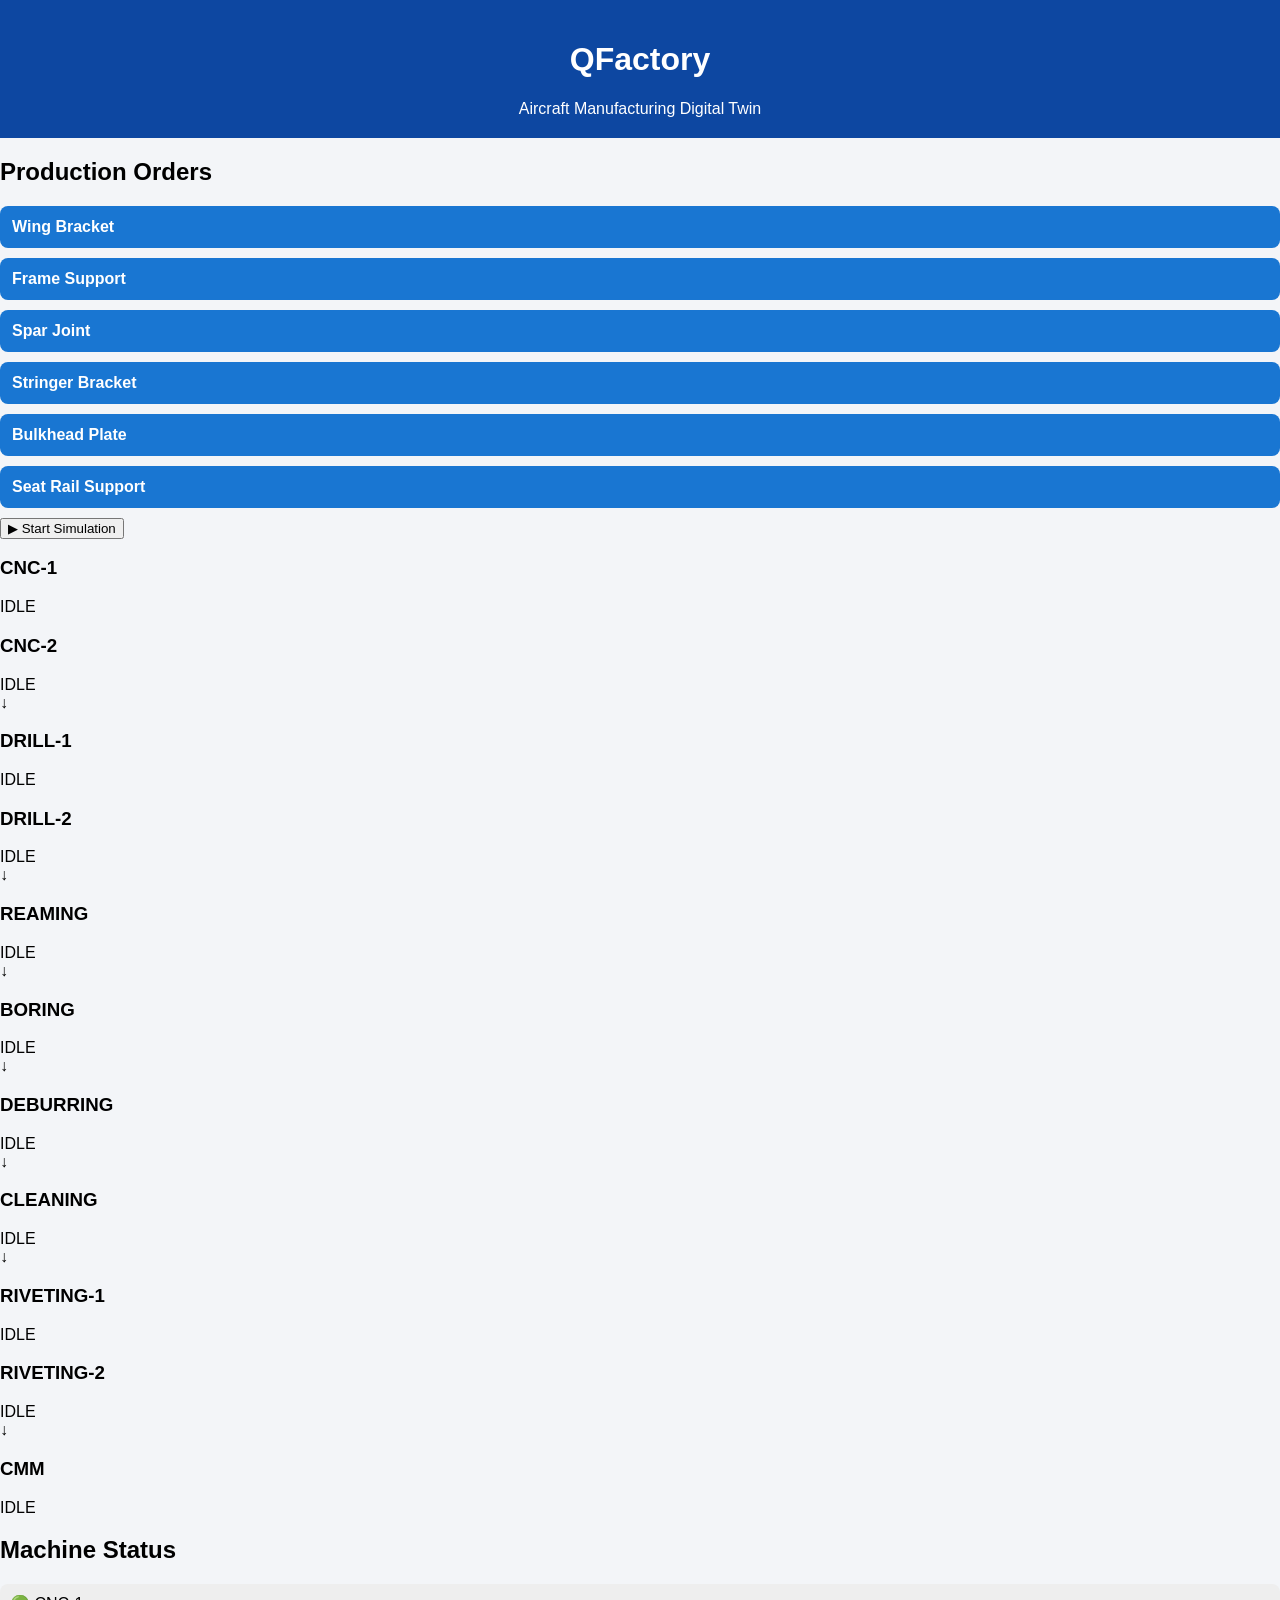
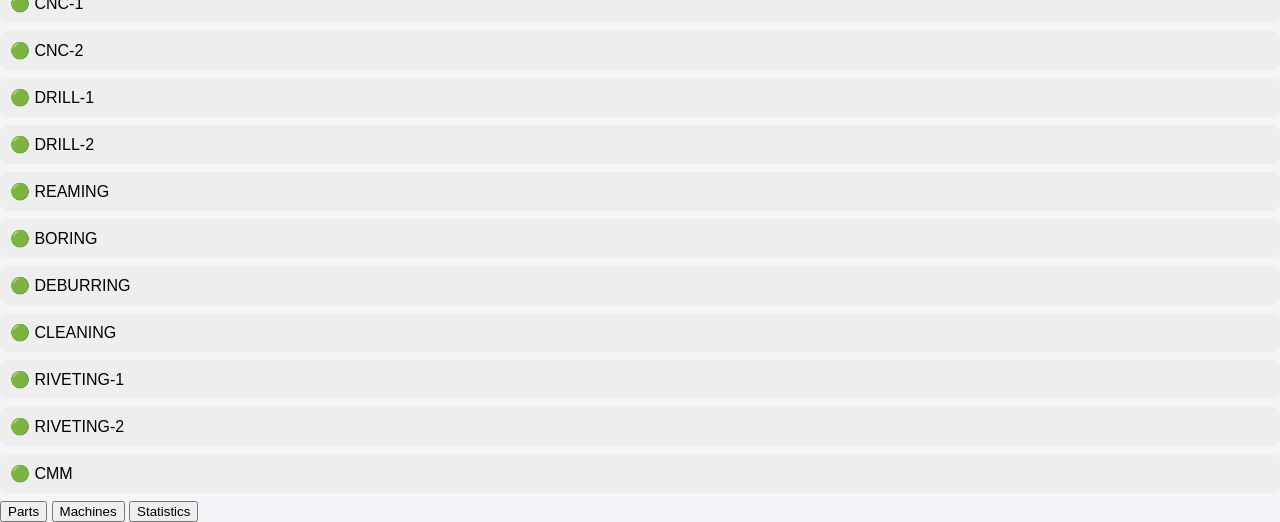
==== index.html @ 42df08ba "index.html" ====
<!DOCTYPE html>
<html lang="en">

<head>

<meta charset="UTF-8">

<meta name="viewport" content="width=device-width, initial-scale=1.0">

<title>QFactory Digital Twin</title>

<link rel="stylesheet" href="style.css">

<script src="https://cdn.plot.ly/plotly-2.35.2.min.js"></script>

</head>

<body>

<div class="header">

    <div class="logoArea">

        <h1>QFactory</h1>

        <span>Aircraft Manufacturing Digital Twin</span>

    </div>

</div>


<div class="mainContainer">

    <!-- LEFT PANEL -->

    <div class="leftPanel">

        <h2>Production Orders</h2>

        <div id="orders">

        </div>

    </div>


    <!-- CENTER PANEL -->

    <div class="centerPanel">

        <div class="toolbar">

            <button id="startButton">

                ▶ Start Simulation

            </button>

        </div>

        <div id="informationContent">

        </div>

        <div id="factoryArea">

            <div class="row">

                <div class="machineCard" id="CNC-1">

                    <h3>CNC-1</h3>

                    <span class="currentPart">

                        IDLE

                    </span>

                </div>

                <div class="machineCard" id="CNC-2">

                    <h3>CNC-2</h3>

                    <span class="currentPart">

                        IDLE

                    </span>

                </div>

            </div>

            <div class="arrow">↓</div>

            <div class="row">

                <div class="machineCard" id="DRILL-1">

                    <h3>DRILL-1</h3>

                    <span class="currentPart">

                        IDLE

                    </span>

                </div>

                <div class="machineCard" id="DRILL-2">

                    <h3>DRILL-2</h3>

                    <span class="currentPart">

                        IDLE

                    </span>

                </div>

            </div>

            <div class="arrow">↓</div>

            <div class="row">

                <div class="machineCard single"

                    id="REAMING-1">

                    <h3>REAMING</h3>

                    <span class="currentPart">

                        IDLE

                    </span>

                </div>

            </div>

            <div class="arrow">↓</div>

            <div class="row">

                <div class="machineCard single"

                    id="BORING-1">

                    <h3>BORING</h3>

                    <span class="currentPart">

                        IDLE

                    </span>

                </div>

            </div>

            <div class="arrow">↓</div>

            <div class="row">

                <div class="machineCard single"

                    id="DEBURRING-1">

                    <h3>DEBURRING</h3>

                    <span class="currentPart">

                        IDLE

                    </span>

                </div>

            </div>
            <div class="arrow">↓</div>

            <div class="row">

                <div class="machineCard single"
                    id="CLEANING-1">

                    <h3>CLEANING</h3>

                    <span class="currentPart">

                        IDLE

                    </span>

                </div>

            </div>

            <div class="arrow">↓</div>

            <div class="row">

                <div class="machineCard"
                    id="RIVETING-1">

                    <h3>RIVETING-1</h3>

                    <span class="currentPart">

                        IDLE

                    </span>

                </div>

                <div class="machineCard"
                    id="RIVETING-2">

                    <h3>RIVETING-2</h3>

                    <span class="currentPart">

                        IDLE

                    </span>

                </div>

            </div>

            <div class="arrow">↓</div>

            <div class="row">

                <div class="machineCard single"
                    id="CMM-1">

                    <h3>CMM</h3>

                    <span class="currentPart">

                        IDLE

                    </span>

                </div>

            </div>

        </div>

    </div>


    <!-- RIGHT PANEL -->

    <div class="rightPanel">

        <h2>Machine Status</h2>

        <div id="machines">

        </div>

    </div>

</div>



<!-- BOTTOM PANEL -->

<div class="bottomPanel">

    <div class="tabs">

        <button class="tabButton active">

            Parts

        </button>

        <button class="tabButton">

            Machines

        </button>

        <button class="tabButton">

            Statistics

        </button>

    </div>

    <div id="bottomContent">

    </div>

</div>



<script src="script.js"></script>

</body>

</html>
---- style.css ----
body{

margin:0;

padding:0;

background:#f3f5f8;

font-family:Arial;

}

.header{

background:#0d47a1;

color:white;

padding:20px;

text-align:center;

}

.container{

display:grid;

grid-template-columns:1fr 2fr 1fr;

gap:20px;

padding:20px;

}

.left-panel,

.center-panel,

.right-panel{

background:white;

padding:20px;

border-radius:10px;

box-shadow:0px 0px 10px rgba(0,0,0,.1);

min-height:600px;

}

.card{

background:#1976d2;

color:white;

padding:12px;

margin:10px 0;

border-radius:8px;

font-weight:bold;

}

.machine{

background:#eeeeee;

padding:10px;

margin:8px 0;

border-radius:8px;

}
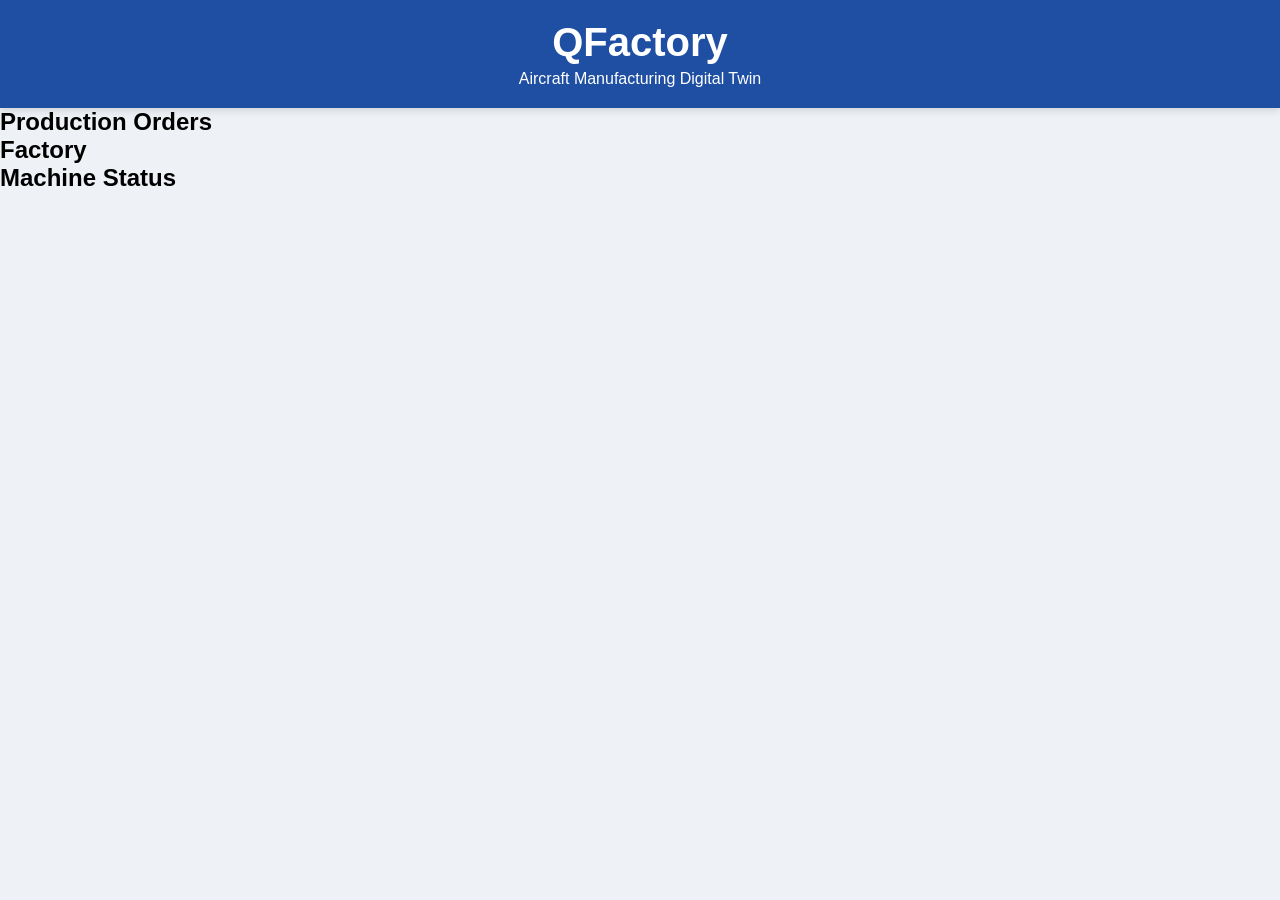
==== commit 9e83be38: "index.html" ====
--- a/index.html
+++ b/index.html
@@ -7,11 +7,9 @@
 
 <meta name="viewport" content="width=device-width, initial-scale=1.0">
 
-<title>QFactory Digital Twin</title>
+<title>QFactory</title>
 
 <link rel="stylesheet" href="style.css">
-
-<script src="https://cdn.plot.ly/plotly-2.35.2.min.js"></script>
 
 </head>
 
@@ -19,293 +17,39 @@
 
 <div class="header">
 
-    <div class="logoArea">
+<h1>QFactory</h1>
 
-        <h1>QFactory</h1>
-
-        <span>Aircraft Manufacturing Digital Twin</span>
-
-    </div>
+<p>Aircraft Manufacturing Digital Twin</p>
 
 </div>
 
+<div class="container">
 
-<div class="mainContainer">
+<div class="left-panel">
 
-    <!-- LEFT PANEL -->
+<h2>Production Orders</h2>
 
-    <div class="leftPanel">
-
-        <h2>Production Orders</h2>
-
-        <div id="orders">
-
-        </div>
-
-    </div>
-
-
-    <!-- CENTER PANEL -->
-
-    <div class="centerPanel">
-
-        <div class="toolbar">
-
-            <button id="startButton">
-
-                ▶ Start Simulation
-
-            </button>
-
-        </div>
-
-        <div id="informationContent">
-
-        </div>
-
-        <div id="factoryArea">
-
-            <div class="row">
-
-                <div class="machineCard" id="CNC-1">
-
-                    <h3>CNC-1</h3>
-
-                    <span class="currentPart">
-
-                        IDLE
-
-                    </span>
-
-                </div>
-
-                <div class="machineCard" id="CNC-2">
-
-                    <h3>CNC-2</h3>
-
-                    <span class="currentPart">
-
-                        IDLE
-
-                    </span>
-
-                </div>
-
-            </div>
-
-            <div class="arrow">↓</div>
-
-            <div class="row">
-
-                <div class="machineCard" id="DRILL-1">
-
-                    <h3>DRILL-1</h3>
-
-                    <span class="currentPart">
-
-                        IDLE
-
-                    </span>
-
-                </div>
-
-                <div class="machineCard" id="DRILL-2">
-
-                    <h3>DRILL-2</h3>
-
-                    <span class="currentPart">
-
-                        IDLE
-
-                    </span>
-
-                </div>
-
-            </div>
-
-            <div class="arrow">↓</div>
-
-            <div class="row">
-
-                <div class="machineCard single"
-
-                    id="REAMING-1">
-
-                    <h3>REAMING</h3>
-
-                    <span class="currentPart">
-
-                        IDLE
-
-                    </span>
-
-                </div>
-
-            </div>
-
-            <div class="arrow">↓</div>
-
-            <div class="row">
-
-                <div class="machineCard single"
-
-                    id="BORING-1">
-
-                    <h3>BORING</h3>
-
-                    <span class="currentPart">
-
-                        IDLE
-
-                    </span>
-
-                </div>
-
-            </div>
-
-            <div class="arrow">↓</div>
-
-            <div class="row">
-
-                <div class="machineCard single"
-
-                    id="DEBURRING-1">
-
-                    <h3>DEBURRING</h3>
-
-                    <span class="currentPart">
-
-                        IDLE
-
-                    </span>
-
-                </div>
-
-            </div>
-            <div class="arrow">↓</div>
-
-            <div class="row">
-
-                <div class="machineCard single"
-                    id="CLEANING-1">
-
-                    <h3>CLEANING</h3>
-
-                    <span class="currentPart">
-
-                        IDLE
-
-                    </span>
-
-                </div>
-
-            </div>
-
-            <div class="arrow">↓</div>
-
-            <div class="row">
-
-                <div class="machineCard"
-                    id="RIVETING-1">
-
-                    <h3>RIVETING-1</h3>
-
-                    <span class="currentPart">
-
-                        IDLE
-
-                    </span>
-
-                </div>
-
-                <div class="machineCard"
-                    id="RIVETING-2">
-
-                    <h3>RIVETING-2</h3>
-
-                    <span class="currentPart">
-
-                        IDLE
-
-                    </span>
-
-                </div>
-
-            </div>
-
-            <div class="arrow">↓</div>
-
-            <div class="row">
-
-                <div class="machineCard single"
-                    id="CMM-1">
-
-                    <h3>CMM</h3>
-
-                    <span class="currentPart">
-
-                        IDLE
-
-                    </span>
-
-                </div>
-
-            </div>
-
-        </div>
-
-    </div>
-
-
-    <!-- RIGHT PANEL -->
-
-    <div class="rightPanel">
-
-        <h2>Machine Status</h2>
-
-        <div id="machines">
-
-        </div>
-
-    </div>
+<div id="orders"></div>
 
 </div>
 
+<div class="center-panel">
 
+<h2>Factory</h2>
 
-<!-- BOTTOM PANEL -->
-
-<div class="bottomPanel">
-
-    <div class="tabs">
-
-        <button class="tabButton active">
-
-            Parts
-
-        </button>
-
-        <button class="tabButton">
-
-            Machines
-
-        </button>
-
-        <button class="tabButton">
-
-            Statistics
-
-        </button>
-
-    </div>
-
-    <div id="bottomContent">
-
-    </div>
+<div id="factory"></div>
 
 </div>
 
+<div class="right-panel">
 
+<h2>Machine Status</h2>
+
+<div id="machines"></div>
+
+</div>
+
+</div>
 
 <script src="script.js"></script>
 
--- a/style.css
+++ b/style.css
@@ -1,81 +1,542 @@
+*{
+    margin:0;
+    padding:0;
+    box-sizing:border-box;
+    font-family:Arial,Helvetica,sans-serif;
+}
+
 body{
 
-margin:0;
-
-padding:0;
-
-background:#f3f5f8;
-
-font-family:Arial;
+    background:#eef2f7;
 
 }
 
 .header{
 
-background:#0d47a1;
-
-color:white;
-
-padding:20px;
-
-text-align:center;
-
-}
-
-.container{
-
-display:grid;
-
-grid-template-columns:1fr 2fr 1fr;
-
-gap:20px;
-
-padding:20px;
-
-}
-
-.left-panel,
-
-.center-panel,
-
-.right-panel{
-
-background:white;
-
-padding:20px;
-
-border-radius:10px;
-
-box-shadow:0px 0px 10px rgba(0,0,0,.1);
-
-min-height:600px;
-
-}
-
-.card{
-
-background:#1976d2;
-
-color:white;
-
-padding:12px;
-
-margin:10px 0;
-
-border-radius:8px;
-
-font-weight:bold;
-
-}
-
-.machine{
-
-background:#eeeeee;
-
-padding:10px;
-
-margin:8px 0;
-
-border-radius:8px;
-
-}
+    background:#1f4fa3;
+
+    color:white;
+
+    text-align:center;
+
+    padding:20px;
+
+    box-shadow:0 2px 8px rgba(0,0,0,.15);
+
+}
+
+.header h1{
+
+    font-size:40px;
+
+    margin-bottom:5px;
+
+}
+
+.header span{
+
+    font-size:15px;
+
+}
+
+.mainContainer{
+
+    display:grid;
+
+    grid-template-columns:320px 1fr 320px;
+
+    gap:15px;
+
+    padding:15px;
+
+}
+
+.leftPanel,
+.centerPanel,
+.rightPanel{
+
+    background:white;
+
+    border-radius:10px;
+
+    box-shadow:0 2px 10px rgba(0,0,0,.08);
+
+    padding:18px;
+
+}
+
+.leftPanel h2,
+.centerPanel h2,
+.rightPanel h2{
+
+    margin-bottom:15px;
+
+}
+
+#orders{
+
+    display:flex;
+
+    flex-direction:column;
+
+    gap:12px;
+
+}
+
+.orderCard{
+
+    background:#2877cc;
+
+    color:white;
+
+    padding:15px;
+
+    border-radius:8px;
+
+    cursor:pointer;
+
+    transition:.3s;
+
+    font-weight:bold;
+
+}
+
+.orderCard:hover{
+
+    transform:translateX(5px);
+
+    background:#1d5fab;
+
+}
+
+.toolbar{
+
+    margin-bottom:15px;
+
+}
+
+#startButton{
+
+    width:100%;
+
+    border:none;
+
+    background:#2877cc;
+
+    color:white;
+
+    padding:12px;
+
+    font-size:16px;
+
+    border-radius:6px;
+
+    cursor:pointer;
+
+    transition:.3s;
+
+}
+
+#startButton:hover{
+
+    background:#195ca9;
+
+}
+
+#informationContent{
+
+    min-height:300px;
+
+    border:1px dashed #ccc;
+
+    padding:15px;
+
+    margin-bottom:20px;
+
+    overflow:auto;
+
+}
+
+#factoryArea{
+
+    display:flex;
+
+    flex-direction:column;
+
+    align-items:center;
+
+    gap:10px;
+
+}
+
+.row{
+
+    display:flex;
+
+    gap:40px;
+
+}
+
+.machineCard{
+
+    width:150px;
+
+    background:#43a047;
+
+    color:white;
+
+    border-radius:8px;
+
+    padding:12px;
+
+    text-align:center;
+
+    transition:.3s;
+
+    box-shadow:0 4px 10px rgba(0,0,0,.15);
+
+}
+
+.machineCard.single{
+
+    width:170px;
+
+}
+
+.machineCard h3{
+
+    margin-bottom:8px;
+
+}
+
+.currentPart{
+
+    font-size:14px;
+
+}
+
+.arrow{
+
+    font-size:30px;
+
+    color:#888;
+
+}
+
+/*=============================
+RIGHT PANEL
+=============================*/
+
+#machines{
+
+    display:flex;
+
+    flex-direction:column;
+
+    gap:10px;
+
+}
+
+.machineStatus{
+
+    background:#ececec;
+
+    border-radius:8px;
+
+    padding:10px 14px;
+
+    display:flex;
+
+    justify-content:space-between;
+
+    align-items:center;
+
+    transition:.3s;
+
+}
+
+.machineStatus span{
+
+    font-weight:bold;
+
+}
+
+.machineDot{
+
+    width:12px;
+
+    height:12px;
+
+    border-radius:50%;
+
+    background:#3cc45f;
+
+    display:inline-block;
+
+    margin-right:8px;
+
+}
+
+.machineBusy{
+
+    background:#e53935 !important;
+
+    color:white;
+
+}
+
+.machineBusy .machineDot{
+
+    background:white;
+
+}
+
+
+
+/*=============================
+BOTTOM PANEL
+=============================*/
+
+.bottomPanel{
+
+    margin:0 15px 15px;
+
+    background:white;
+
+    border-radius:10px;
+
+    padding:20px;
+
+    box-shadow:0 2px 10px rgba(0,0,0,.08);
+
+}
+
+.tabs{
+
+    display:flex;
+
+    gap:10px;
+
+    margin-bottom:20px;
+
+}
+
+.tabButton{
+
+    padding:10px 20px;
+
+    border:none;
+
+    background:#ececec;
+
+    border-radius:6px;
+
+    cursor:pointer;
+
+    transition:.3s;
+
+    font-weight:bold;
+
+}
+
+.tabButton:hover{
+
+    background:#2877cc;
+
+    color:white;
+
+}
+
+.tabButton.active{
+
+    background:#2877cc;
+
+    color:white;
+
+}
+
+#bottomContent{
+
+    min-height:220px;
+
+    border:1px solid #ddd;
+
+    border-radius:8px;
+
+    padding:15px;
+
+    overflow:auto;
+
+}
+
+
+
+/*=============================
+PART ACTIVE
+=============================*/
+
+.orderActive{
+
+    background:#e53935 !important;
+
+    animation:pulse .8s infinite;
+
+}
+
+.orderFinished{
+
+    background:#43a047 !important;
+
+}
+
+@keyframes pulse{
+
+    0%{
+
+        transform:scale(1);
+
+    }
+
+    50%{
+
+        transform:scale(1.04);
+
+    }
+
+    100%{
+
+        transform:scale(1);
+
+    }
+
+}
+
+
+
+/*=============================
+MACHINE ACTIVE
+=============================*/
+
+.machineCard.active{
+
+    background:#e53935;
+
+    transform:scale(1.05);
+
+}
+
+.machineCard.finished{
+
+    background:#43a047;
+
+}
+
+
+
+/*=============================
+TABLE
+=============================*/
+
+table{
+
+    width:100%;
+
+    border-collapse:collapse;
+
+}
+
+th{
+
+    background:#2877cc;
+
+    color:white;
+
+    padding:10px;
+
+}
+
+td{
+
+    border:1px solid #ddd;
+
+    padding:8px;
+
+    text-align:center;
+
+}
+
+
+
+/*=============================
+SCROLLBAR
+=============================*/
+
+::-webkit-scrollbar{
+
+    width:8px;
+
+}
+
+::-webkit-scrollbar-thumb{
+
+    background:#2877cc;
+
+    border-radius:10px;
+
+}
+
+
+
+/*=============================
+RESPONSIVE
+=============================*/
+
+@media(max-width:1200px){
+
+.mainContainer{
+
+grid-template-columns:1fr;
+
+}
+
+.leftPanel{
+
+order:1;
+
+}
+
+.centerPanel{
+
+order:2;
+
+}
+
+.rightPanel{
+
+order:3;
+
+}
+
+.row{
+
+flex-direction:column;
+
+align-items:center;
+
+gap:15px;
+
+}
+
+.machineCard{
+
+width:220px;
+
+}
+
+.machineCard.single{
+
+width:220px;
+
+}
+
+}
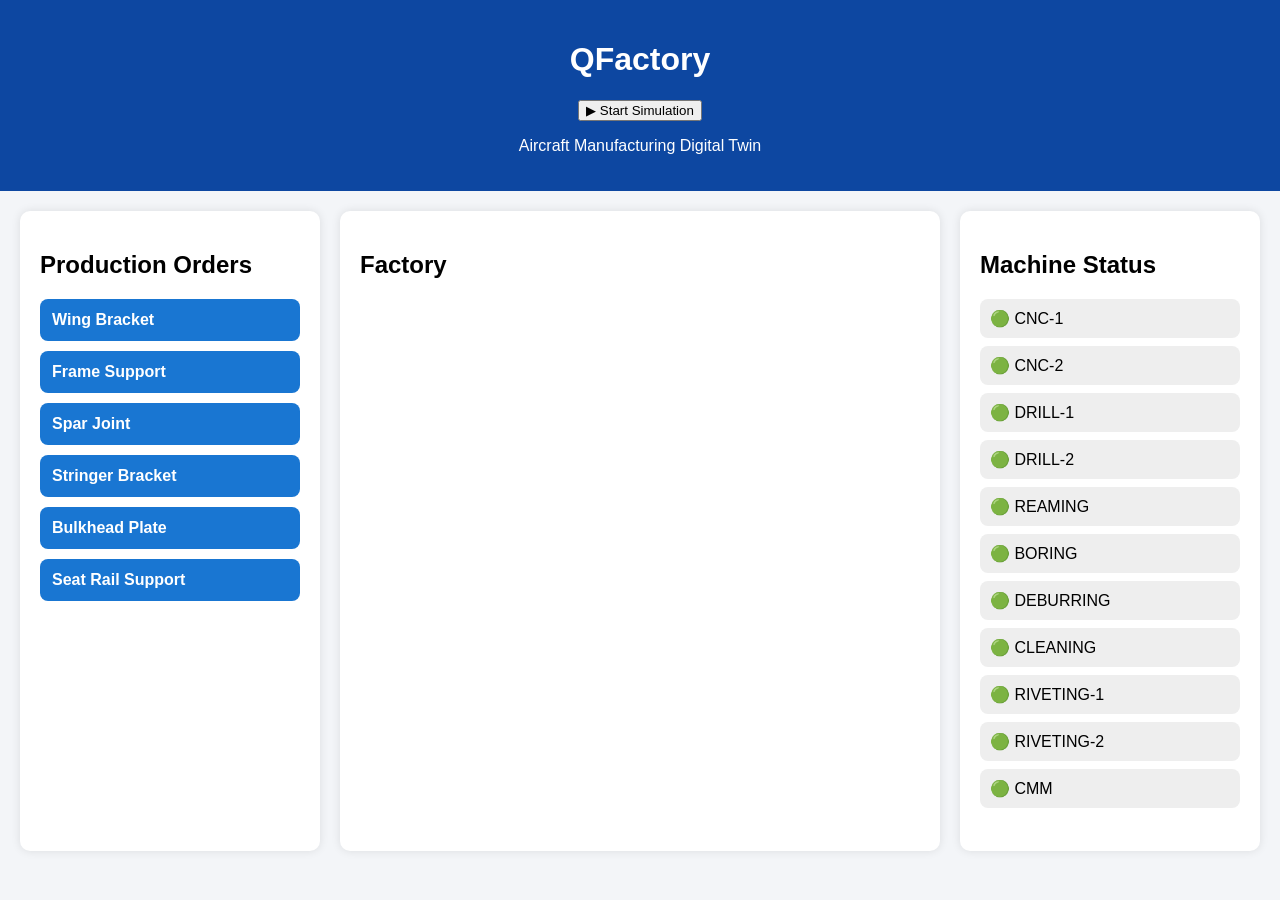
==== commit 69f12773: "index.html" ====
--- a/index.html
+++ b/index.html
@@ -18,7 +18,9 @@
 <div class="header">
 
 <h1>QFactory</h1>
+<button id="startButton">▶ Start Simulation</button>
 
+<div id="simulationArea"></div>
 <p>Aircraft Manufacturing Digital Twin</p>
 
 </div>
--- a/style.css
+++ b/style.css
@@ -1,542 +1,82 @@
-*{
-    margin:0;
-    padding:0;
-    box-sizing:border-box;
-    font-family:Arial,Helvetica,sans-serif;
-}
-
 body{
 
-    background:#eef2f7;
+margin:0;
+
+padding:0;
+
+background:#f3f5f8;
+
+font-family:Arial;
 
 }
 
 .header{
 
-    background:#1f4fa3;
+background:#0d47a1;
 
-    color:white;
+color:white;
 
-    text-align:center;
+padding:20px;
 
-    padding:20px;
-
-    box-shadow:0 2px 8px rgba(0,0,0,.15);
+text-align:center;
 
 }
 
-.header h1{
+.container{
 
-    font-size:40px;
+display:grid;
 
-    margin-bottom:5px;
+grid-template-columns:1fr 2fr 1fr;
+
+gap:20px;
+
+padding:20px;
 
 }
 
-.header span{
+.left-panel,
 
-    font-size:15px;
+.center-panel,
 
-}
+.right-panel{
 
-.mainContainer{
+background:white;
 
-    display:grid;
+padding:20px;
 
-    grid-template-columns:320px 1fr 320px;
+border-radius:10px;
 
-    gap:15px;
+box-shadow:0px 0px 10px rgba(0,0,0,.1);
 
-    padding:15px;
-
-}
-
-.leftPanel,
-.centerPanel,
-.rightPanel{
-
-    background:white;
-
-    border-radius:10px;
-
-    box-shadow:0 2px 10px rgba(0,0,0,.08);
-
-    padding:18px;
-
-}
-
-.leftPanel h2,
-.centerPanel h2,
-.rightPanel h2{
-
-    margin-bottom:15px;
-
-}
-
-#orders{
-
-    display:flex;
-
-    flex-direction:column;
-
-    gap:12px;
-
-}
-
-.orderCard{
-
-    background:#2877cc;
-
-    color:white;
-
-    padding:15px;
-
-    border-radius:8px;
-
-    cursor:pointer;
-
-    transition:.3s;
-
-    font-weight:bold;
-
-}
-
-.orderCard:hover{
-
-    transform:translateX(5px);
-
-    background:#1d5fab;
-
-}
-
-.toolbar{
-
-    margin-bottom:15px;
-
-}
-
-#startButton{
-
-    width:100%;
-
-    border:none;
-
-    background:#2877cc;
-
-    color:white;
-
-    padding:12px;
-
-    font-size:16px;
-
-    border-radius:6px;
-
-    cursor:pointer;
-
-    transition:.3s;
-
-}
-
-#startButton:hover{
-
-    background:#195ca9;
-
-}
-
-#informationContent{
-
-    min-height:300px;
-
-    border:1px dashed #ccc;
-
-    padding:15px;
-
-    margin-bottom:20px;
-
-    overflow:auto;
-
-}
-
-#factoryArea{
-
-    display:flex;
-
-    flex-direction:column;
-
-    align-items:center;
-
-    gap:10px;
-
-}
-
-.row{
-
-    display:flex;
-
-    gap:40px;
-
-}
-
-.machineCard{
-
-    width:150px;
-
-    background:#43a047;
-
-    color:white;
-
-    border-radius:8px;
-
-    padding:12px;
-
-    text-align:center;
-
-    transition:.3s;
-
-    box-shadow:0 4px 10px rgba(0,0,0,.15);
-
-}
-
-.machineCard.single{
-
-    width:170px;
-
-}
-
-.machineCard h3{
-
-    margin-bottom:8px;
-
-}
-
-.currentPart{
-
-    font-size:14px;
-
-}
-
-.arrow{
-
-    font-size:30px;
-
-    color:#888;
-
-}
-
-/*=============================
-RIGHT PANEL
-=============================*/
-
-#machines{
-
-    display:flex;
-
-    flex-direction:column;
-
-    gap:10px;
-
-}
-
-.machineStatus{
-
-    background:#ececec;
-
-    border-radius:8px;
-
-    padding:10px 14px;
-
-    display:flex;
-
-    justify-content:space-between;
-
-    align-items:center;
-
-    transition:.3s;
-
-}
-
-.machineStatus span{
-
-    font-weight:bold;
-
-}
-
-.machineDot{
-
-    width:12px;
-
-    height:12px;
-
-    border-radius:50%;
-
-    background:#3cc45f;
-
-    display:inline-block;
-
-    margin-right:8px;
-
-}
-
-.machineBusy{
-
-    background:#e53935 !important;
-
-    color:white;
-
-}
-
-.machineBusy .machineDot{
-
-    background:white;
+min-height:600px;
 
 }
 
 
+.card{
 
-/*=============================
-BOTTOM PANEL
-=============================*/
+background:#1976d2;
 
-.bottomPanel{
+color:white;
 
-    margin:0 15px 15px;
+padding:12px;
 
-    background:white;
+margin:10px 0;
 
-    border-radius:10px;
+border-radius:8px;
 
-    padding:20px;
-
-    box-shadow:0 2px 10px rgba(0,0,0,.08);
+font-weight:bold;
 
 }
 
-.tabs{
+.machine{
 
-    display:flex;
+background:#eeeeee;
 
-    gap:10px;
+padding:10px;
 
-    margin-bottom:20px;
+margin:8px 0;
+
+border-radius:8px;
 
 }
-
-.tabButton{
-
-    padding:10px 20px;
-
-    border:none;
-
-    background:#ececec;
-
-    border-radius:6px;
-
-    cursor:pointer;
-
-    transition:.3s;
-
-    font-weight:bold;
-
-}
-
-.tabButton:hover{
-
-    background:#2877cc;
-
-    color:white;
-
-}
-
-.tabButton.active{
-
-    background:#2877cc;
-
-    color:white;
-
-}
-
-#bottomContent{
-
-    min-height:220px;
-
-    border:1px solid #ddd;
-
-    border-radius:8px;
-
-    padding:15px;
-
-    overflow:auto;
-
-}
-
-
-
-/*=============================
-PART ACTIVE
-=============================*/
-
-.orderActive{
-
-    background:#e53935 !important;
-
-    animation:pulse .8s infinite;
-
-}
-
-.orderFinished{
-
-    background:#43a047 !important;
-
-}
-
-@keyframes pulse{
-
-    0%{
-
-        transform:scale(1);
-
-    }
-
-    50%{
-
-        transform:scale(1.04);
-
-    }
-
-    100%{
-
-        transform:scale(1);
-
-    }
-
-}
-
-
-
-/*=============================
-MACHINE ACTIVE
-=============================*/
-
-.machineCard.active{
-
-    background:#e53935;
-
-    transform:scale(1.05);
-
-}
-
-.machineCard.finished{
-
-    background:#43a047;
-
-}
-
-
-
-/*=============================
-TABLE
-=============================*/
-
-table{
-
-    width:100%;
-
-    border-collapse:collapse;
-
-}
-
-th{
-
-    background:#2877cc;
-
-    color:white;
-
-    padding:10px;
-
-}
-
-td{
-
-    border:1px solid #ddd;
-
-    padding:8px;
-
-    text-align:center;
-
-}
-
-
-
-/*=============================
-SCROLLBAR
-=============================*/
-
-::-webkit-scrollbar{
-
-    width:8px;
-
-}
-
-::-webkit-scrollbar-thumb{
-
-    background:#2877cc;
-
-    border-radius:10px;
-
-}
-
-
-
-/*=============================
-RESPONSIVE
-=============================*/
-
-@media(max-width:1200px){
-
-.mainContainer{
-
-grid-template-columns:1fr;
-
-}
-
-.leftPanel{
-
-order:1;
-
-}
-
-.centerPanel{
-
-order:2;
-
-}
-
-.rightPanel{
-
-order:3;
-
-}
-
-.row{
-
-flex-direction:column;
-
-align-items:center;
-
-gap:15px;
-
-}
-
-.machineCard{
-
-width:220px;
-
-}
-
-.machineCard.single{
-
-width:220px;
-
-}
-
-}
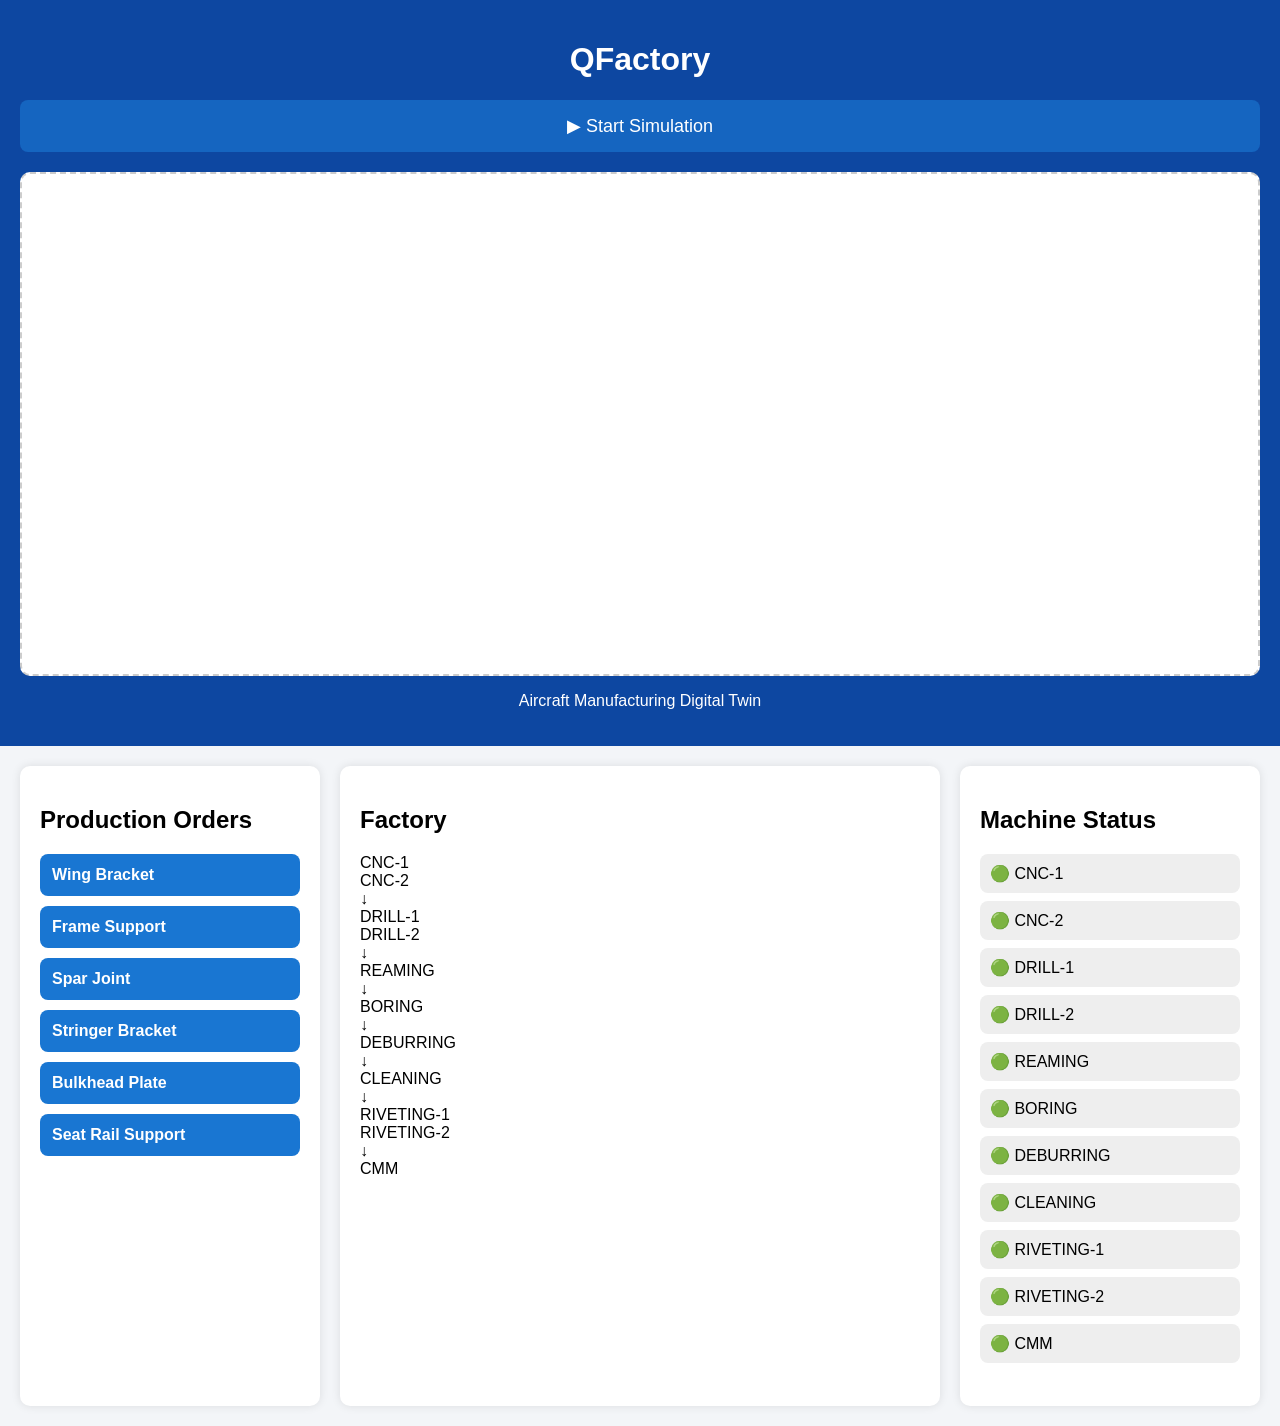
==== commit 8595a68b: "index.html" ====
--- a/index.html
+++ b/index.html
@@ -39,7 +39,77 @@
 
 <h2>Factory</h2>
 
-<div id="factory"></div>
+<div id="factory">
+
+<div class="row">
+
+<div class="machine-box" id="CNC-1">CNC-1</div>
+
+<div class="machine-box" id="CNC-2">CNC-2</div>
+
+</div>
+
+<div class="arrow">↓</div>
+
+<div class="row">
+
+<div class="machine-box" id="DRILL-1">DRILL-1</div>
+
+<div class="machine-box" id="DRILL-2">DRILL-2</div>
+
+</div>
+
+<div class="arrow">↓</div>
+
+<div class="row">
+
+<div class="machine-box" id="REAMING">REAMING</div>
+
+</div>
+
+<div class="arrow">↓</div>
+
+<div class="row">
+
+<div class="machine-box" id="BORING">BORING</div>
+
+</div>
+
+<div class="arrow">↓</div>
+
+<div class="row">
+
+<div class="machine-box" id="DEBURRING">DEBURRING</div>
+
+</div>
+
+<div class="arrow">↓</div>
+
+<div class="row">
+
+<div class="machine-box" id="CLEANING">CLEANING</div>
+
+</div>
+
+<div class="arrow">↓</div>
+
+<div class="row">
+
+<div class="machine-box" id="RIVETING-1">RIVETING-1</div>
+
+<div class="machine-box" id="RIVETING-2">RIVETING-2</div>
+
+</div>
+
+<div class="arrow">↓</div>
+
+<div class="row">
+
+<div class="machine-box" id="CMM">CMM</div>
+
+</div>
+
+</div>
 
 </div>
 
--- a/style.css
+++ b/style.css
@@ -80,3 +80,47 @@
 border-radius:8px;
 
 }
+
+#startButton{
+
+width:100%;
+
+padding:15px;
+
+font-size:18px;
+
+border:none;
+
+border-radius:8px;
+
+background:#1565c0;
+
+color:white;
+
+cursor:pointer;
+
+margin-bottom:20px;
+
+}
+
+#startButton:hover{
+
+background:#0d47a1;
+
+}
+
+#simulationArea{
+
+height:500px;
+
+border:2px dashed #cccccc;
+
+border-radius:10px;
+
+position:relative;
+
+overflow:hidden;
+
+background:white;
+
+}
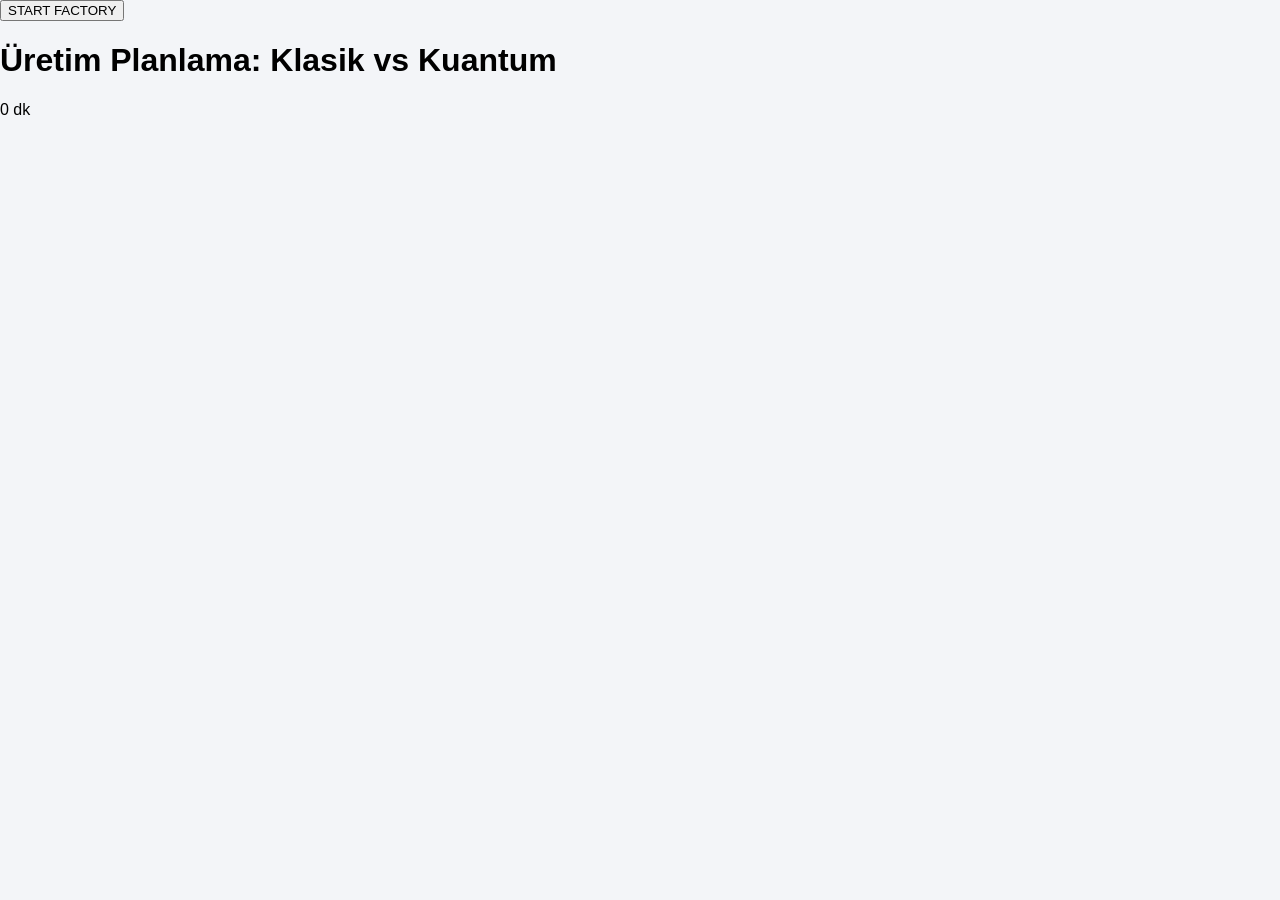
==== commit 9552b9e3: "index.html" ====
--- a/index.html
+++ b/index.html
@@ -1,130 +1,22 @@
 <!DOCTYPE html>
-<html lang="en">
+<html lang="tr">
+<head>
+    <link rel="stylesheet" href="style.css">
+</head>
+<body>
+    <header>
+        <button id="startBtn">START FACTORY</button>
+        <h1>Üretim Planlama: Klasik vs Kuantum</h1>
+        <div id="timer">0 dk</div>
+    </header>
 
-<head>
+    <main class="factory-floor">
+        <div id="parts" class="box-container"></div>
+        <div id="visualizer"></div>
+        <div id="machines" class="box-container"></div>
+    </main>
 
-<meta charset="UTF-8">
-
-<meta name="viewport" content="width=device-width, initial-scale=1.0">
-
-<title>QFactory</title>
-
-<link rel="stylesheet" href="style.css">
-
-</head>
-
-<body>
-
-<div class="header">
-
-<h1>QFactory</h1>
-<button id="startButton">▶ Start Simulation</button>
-
-<div id="simulationArea"></div>
-<p>Aircraft Manufacturing Digital Twin</p>
-
-</div>
-
-<div class="container">
-
-<div class="left-panel">
-
-<h2>Production Orders</h2>
-
-<div id="orders"></div>
-
-</div>
-
-<div class="center-panel">
-
-<h2>Factory</h2>
-
-<div id="factory">
-
-<div class="row">
-
-<div class="machine-box" id="CNC-1">CNC-1</div>
-
-<div class="machine-box" id="CNC-2">CNC-2</div>
-
-</div>
-
-<div class="arrow">↓</div>
-
-<div class="row">
-
-<div class="machine-box" id="DRILL-1">DRILL-1</div>
-
-<div class="machine-box" id="DRILL-2">DRILL-2</div>
-
-</div>
-
-<div class="arrow">↓</div>
-
-<div class="row">
-
-<div class="machine-box" id="REAMING">REAMING</div>
-
-</div>
-
-<div class="arrow">↓</div>
-
-<div class="row">
-
-<div class="machine-box" id="BORING">BORING</div>
-
-</div>
-
-<div class="arrow">↓</div>
-
-<div class="row">
-
-<div class="machine-box" id="DEBURRING">DEBURRING</div>
-
-</div>
-
-<div class="arrow">↓</div>
-
-<div class="row">
-
-<div class="machine-box" id="CLEANING">CLEANING</div>
-
-</div>
-
-<div class="arrow">↓</div>
-
-<div class="row">
-
-<div class="machine-box" id="RIVETING-1">RIVETING-1</div>
-
-<div class="machine-box" id="RIVETING-2">RIVETING-2</div>
-
-</div>
-
-<div class="arrow">↓</div>
-
-<div class="row">
-
-<div class="machine-box" id="CMM">CMM</div>
-
-</div>
-
-</div>
-
-</div>
-
-<div class="right-panel">
-
-<h2>Machine Status</h2>
-
-<div id="machines"></div>
-
-</div>
-
-</div>
-
-<script src="script.js"></script>
-
+    <div id="resultTable"></div>
+    <script src="script.js"></script>
 </body>
-
 </html>
--- a/style.css
+++ b/style.css
@@ -124,3 +124,61 @@
 background:white;
 
 }
+
+#factory{
+
+display:flex;
+
+flex-direction:column;
+
+align-items:center;
+
+gap:10px;
+
+}
+
+.row{
+
+display:flex;
+
+gap:60px;
+
+justify-content:center;
+
+width:100%;
+
+}
+
+.machine-box{
+
+width:170px;
+
+height:70px;
+
+background:#43a047;
+
+color:white;
+
+font-weight:bold;
+
+display:flex;
+
+justify-content:center;
+
+align-items:center;
+
+border-radius:10px;
+
+transition:.4s;
+
+box-shadow:0px 3px 10px rgba(0,0,0,.2);
+
+}
+
+.arrow{
+
+font-size:30px;
+
+color:#999;
+
+}
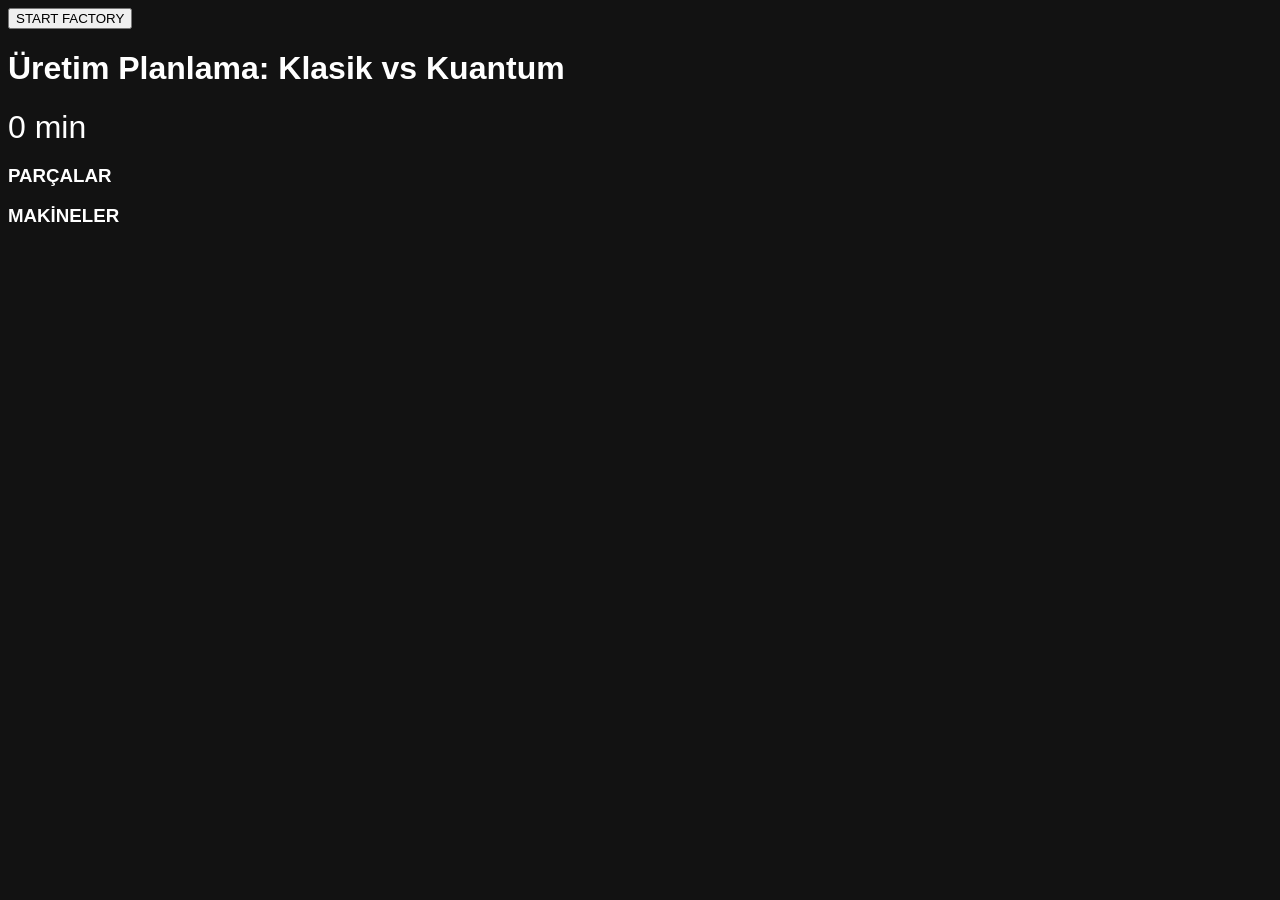
==== commit 6c21d8a5: "index.html" ====
--- a/index.html
+++ b/index.html
@@ -1,22 +1,25 @@
 <!DOCTYPE html>
 <html lang="tr">
 <head>
+    <meta charset="UTF-8">
+    <title>QFactory Production System</title>
     <link rel="stylesheet" href="style.css">
 </head>
 <body>
     <header>
         <button id="startBtn">START FACTORY</button>
         <h1>Üretim Planlama: Klasik vs Kuantum</h1>
-        <div id="timer">0 dk</div>
+        <div id="timer">0 min</div>
     </header>
 
-    <main class="factory-floor">
-        <div id="parts" class="box-container"></div>
+    <main class="factory-container">
+        <div id="parts-list" class="column"><h3>PARÇALAR</h3></div>
         <div id="visualizer"></div>
-        <div id="machines" class="box-container"></div>
+        <div id="machines-list" class="column"><h3>MAKİNELER</h3></div>
     </main>
 
     <div id="resultTable"></div>
+
     <script src="script.js"></script>
 </body>
 </html>
--- a/style.css
+++ b/style.css
@@ -1,184 +1,5 @@
-body{
-
-margin:0;
-
-padding:0;
-
-background:#f3f5f8;
-
-font-family:Arial;
-
-}
-
-.header{
-
-background:#0d47a1;
-
-color:white;
-
-padding:20px;
-
-text-align:center;
-
-}
-
-.container{
-
-display:grid;
-
-grid-template-columns:1fr 2fr 1fr;
-
-gap:20px;
-
-padding:20px;
-
-}
-
-.left-panel,
-
-.center-panel,
-
-.right-panel{
-
-background:white;
-
-padding:20px;
-
-border-radius:10px;
-
-box-shadow:0px 0px 10px rgba(0,0,0,.1);
-
-min-height:600px;
-
-}
-
-
-.card{
-
-background:#1976d2;
-
-color:white;
-
-padding:12px;
-
-margin:10px 0;
-
-border-radius:8px;
-
-font-weight:bold;
-
-}
-
-.machine{
-
-background:#eeeeee;
-
-padding:10px;
-
-margin:8px 0;
-
-border-radius:8px;
-
-}
-
-#startButton{
-
-width:100%;
-
-padding:15px;
-
-font-size:18px;
-
-border:none;
-
-border-radius:8px;
-
-background:#1565c0;
-
-color:white;
-
-cursor:pointer;
-
-margin-bottom:20px;
-
-}
-
-#startButton:hover{
-
-background:#0d47a1;
-
-}
-
-#simulationArea{
-
-height:500px;
-
-border:2px dashed #cccccc;
-
-border-radius:10px;
-
-position:relative;
-
-overflow:hidden;
-
-background:white;
-
-}
-
-#factory{
-
-display:flex;
-
-flex-direction:column;
-
-align-items:center;
-
-gap:10px;
-
-}
-
-.row{
-
-display:flex;
-
-gap:60px;
-
-justify-content:center;
-
-width:100%;
-
-}
-
-.machine-box{
-
-width:170px;
-
-height:70px;
-
-background:#43a047;
-
-color:white;
-
-font-weight:bold;
-
-display:flex;
-
-justify-content:center;
-
-align-items:center;
-
-border-radius:10px;
-
-transition:.4s;
-
-box-shadow:0px 3px 10px rgba(0,0,0,.2);
-
-}
-
-.arrow{
-
-font-size:30px;
-
-color:#999;
-
-}
+body { background: #121212; color: white; font-family: sans-serif; }
+.factory-floor { display: flex; justify-content: space-between; padding: 20px; }
+.box { width: 100px; height: 50px; background: green; margin: 10px; display: flex; align-items: center; justify-content: center; }
+.busy { background: red; border: 2px solid white; }
+#timer { font-size: 2em; }
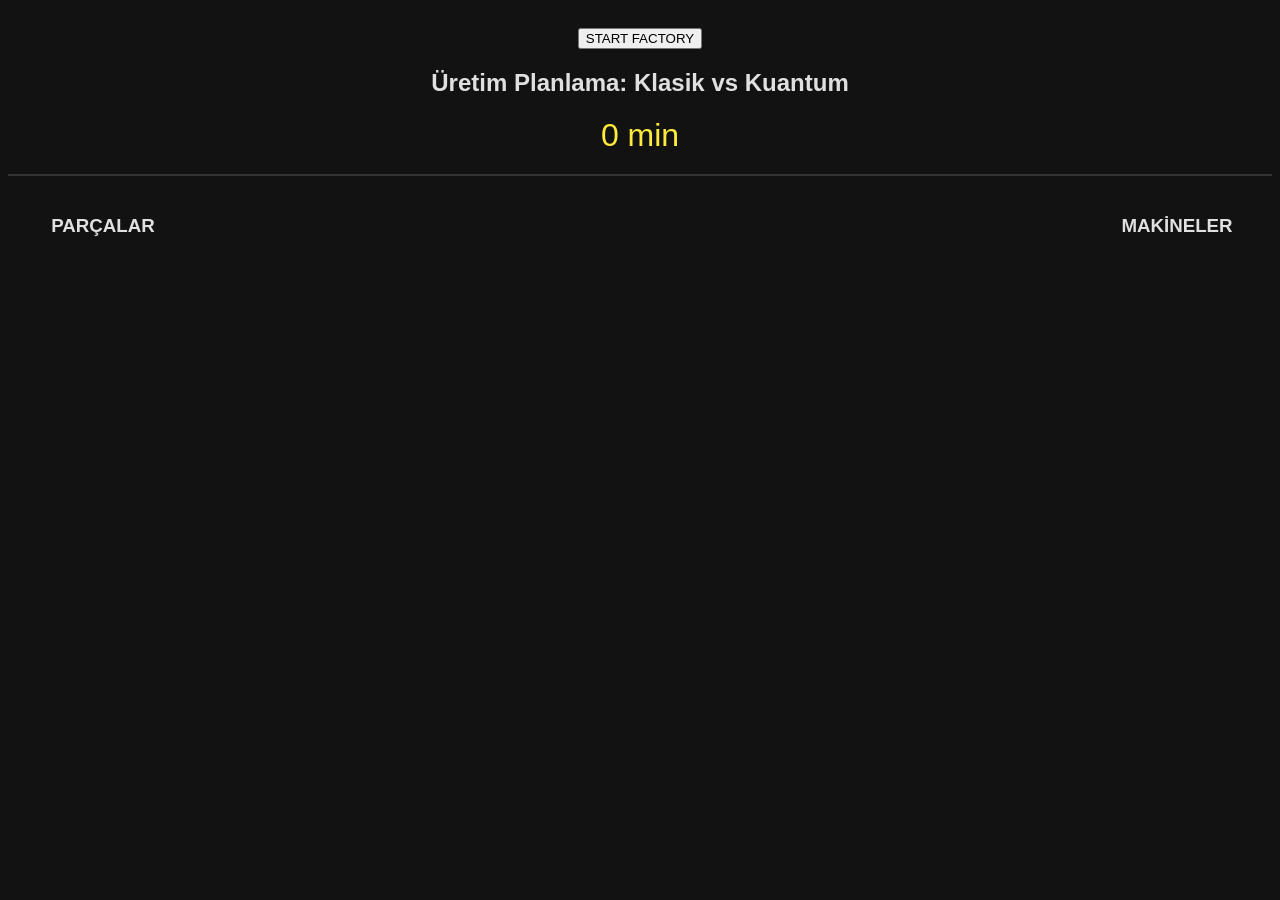
==== commit 10c80803: "index.html" ====
--- a/index.html
+++ b/index.html
@@ -2,24 +2,20 @@
 <html lang="tr">
 <head>
     <meta charset="UTF-8">
-    <title>QFactory Production System</title>
+    <title>QFactory</title>
     <link rel="stylesheet" href="style.css">
 </head>
 <body>
     <header>
         <button id="startBtn">START FACTORY</button>
-        <h1>Üretim Planlama: Klasik vs Kuantum</h1>
+        <h2>Üretim Planlama: Klasik vs Kuantum</h2>
         <div id="timer">0 min</div>
     </header>
-
     <main class="factory-container">
         <div id="parts-list" class="column"><h3>PARÇALAR</h3></div>
-        <div id="visualizer"></div>
+        <canvas id="flowCanvas"></canvas> <!-- Çizgiler için -->
         <div id="machines-list" class="column"><h3>MAKİNELER</h3></div>
     </main>
-
-    <div id="resultTable"></div>
-
     <script src="script.js"></script>
 </body>
 </html>
--- a/style.css
+++ b/style.css
@@ -1,5 +1,10 @@
-body { background: #121212; color: white; font-family: sans-serif; }
-.factory-floor { display: flex; justify-content: space-between; padding: 20px; }
-.box { width: 100px; height: 50px; background: green; margin: 10px; display: flex; align-items: center; justify-content: center; }
-.busy { background: red; border: 2px solid white; }
-#timer { font-size: 2em; }
+body { background: #121212; color: #e0e0e0; font-family: 'Segoe UI', sans-serif; text-align: center; }
+header { padding: 20px; border-bottom: 2px solid #333; }
+.factory-container { display: flex; justify-content: space-between; padding: 20px; height: 400px; }
+.column { display: flex; flex-direction: column; gap: 10px; width: 150px; }
+.box { padding: 10px; border: 1px solid #555; background: #2e7d32; color: white; border-radius: 4px; transition: 0.3s; }
+.busy { background: #d32f2f !important; border-color: #ff5252; box-shadow: 0 0 10px #d32f2f; }
+#timer { font-size: 2rem; color: #ffeb3b; }
+#resultTable { margin-top: 50px; padding: 20px; }
+table { width: 80%; margin: auto; border-collapse: collapse; }
+td, th { border: 1px solid #444; padding: 10px; }
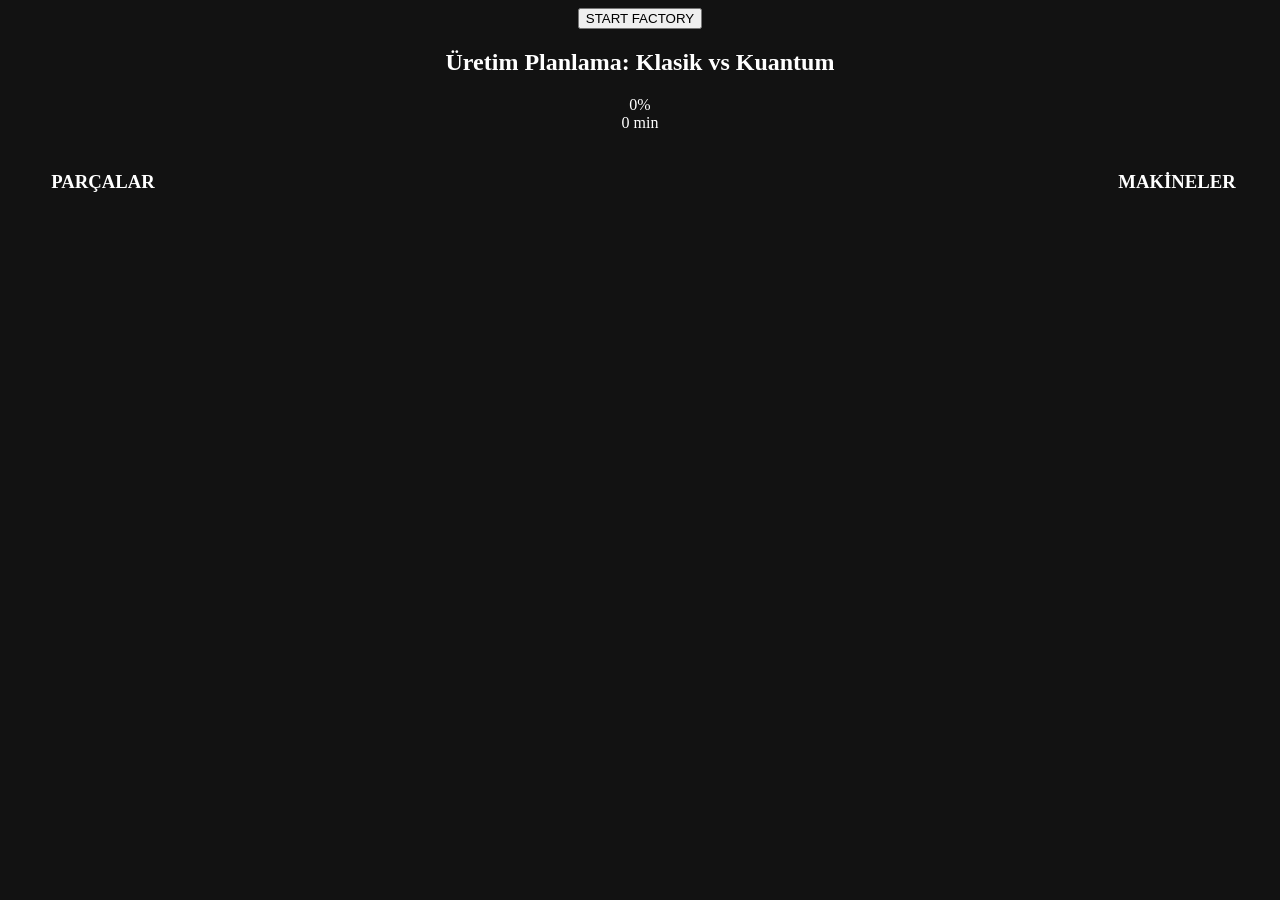
==== commit 26158421: "index.html" ====
--- a/index.html
+++ b/index.html
@@ -2,20 +2,23 @@
 <html lang="tr">
 <head>
     <meta charset="UTF-8">
-    <title>QFactory</title>
+    <title>QFactory - Üretim Planlama</title>
     <link rel="stylesheet" href="style.css">
 </head>
 <body>
     <header>
         <button id="startBtn">START FACTORY</button>
         <h2>Üretim Planlama: Klasik vs Kuantum</h2>
+        <div id="progress-container"><div id="progress-bar">0%</div></div>
         <div id="timer">0 min</div>
     </header>
+
     <main class="factory-container">
         <div id="parts-list" class="column"><h3>PARÇALAR</h3></div>
-        <canvas id="flowCanvas"></canvas> <!-- Çizgiler için -->
+        <canvas id="flowCanvas"></canvas>
         <div id="machines-list" class="column"><h3>MAKİNELER</h3></div>
     </main>
+
     <script src="script.js"></script>
 </body>
 </html>
--- a/style.css
+++ b/style.css
@@ -1,10 +1,6 @@
-body { background: #121212; color: #e0e0e0; font-family: 'Segoe UI', sans-serif; text-align: center; }
-header { padding: 20px; border-bottom: 2px solid #333; }
-.factory-container { display: flex; justify-content: space-between; padding: 20px; height: 400px; }
-.column { display: flex; flex-direction: column; gap: 10px; width: 150px; }
-.box { padding: 10px; border: 1px solid #555; background: #2e7d32; color: white; border-radius: 4px; transition: 0.3s; }
-.busy { background: #d32f2f !important; border-color: #ff5252; box-shadow: 0 0 10px #d32f2f; }
-#timer { font-size: 2rem; color: #ffeb3b; }
-#resultTable { margin-top: 50px; padding: 20px; }
-table { width: 80%; margin: auto; border-collapse: collapse; }
-td, th { border: 1px solid #444; padding: 10px; }
+body { background: #121212; color: white; text-align: center; overflow-x: hidden; }
+.factory-container { display: flex; justify-content: space-between; padding: 20px; position: relative; }
+.column { display: flex; flex-direction: column; gap: 10px; width: 150px; z-index: 2; }
+.box { padding: 10px; border: 1px solid #444; background: #2e7d32; }
+.busy { background: #d32f2f !important; }
+#flowCanvas { position: absolute; top: 0; left: 0; pointer-events: none; z-index: 1; }
